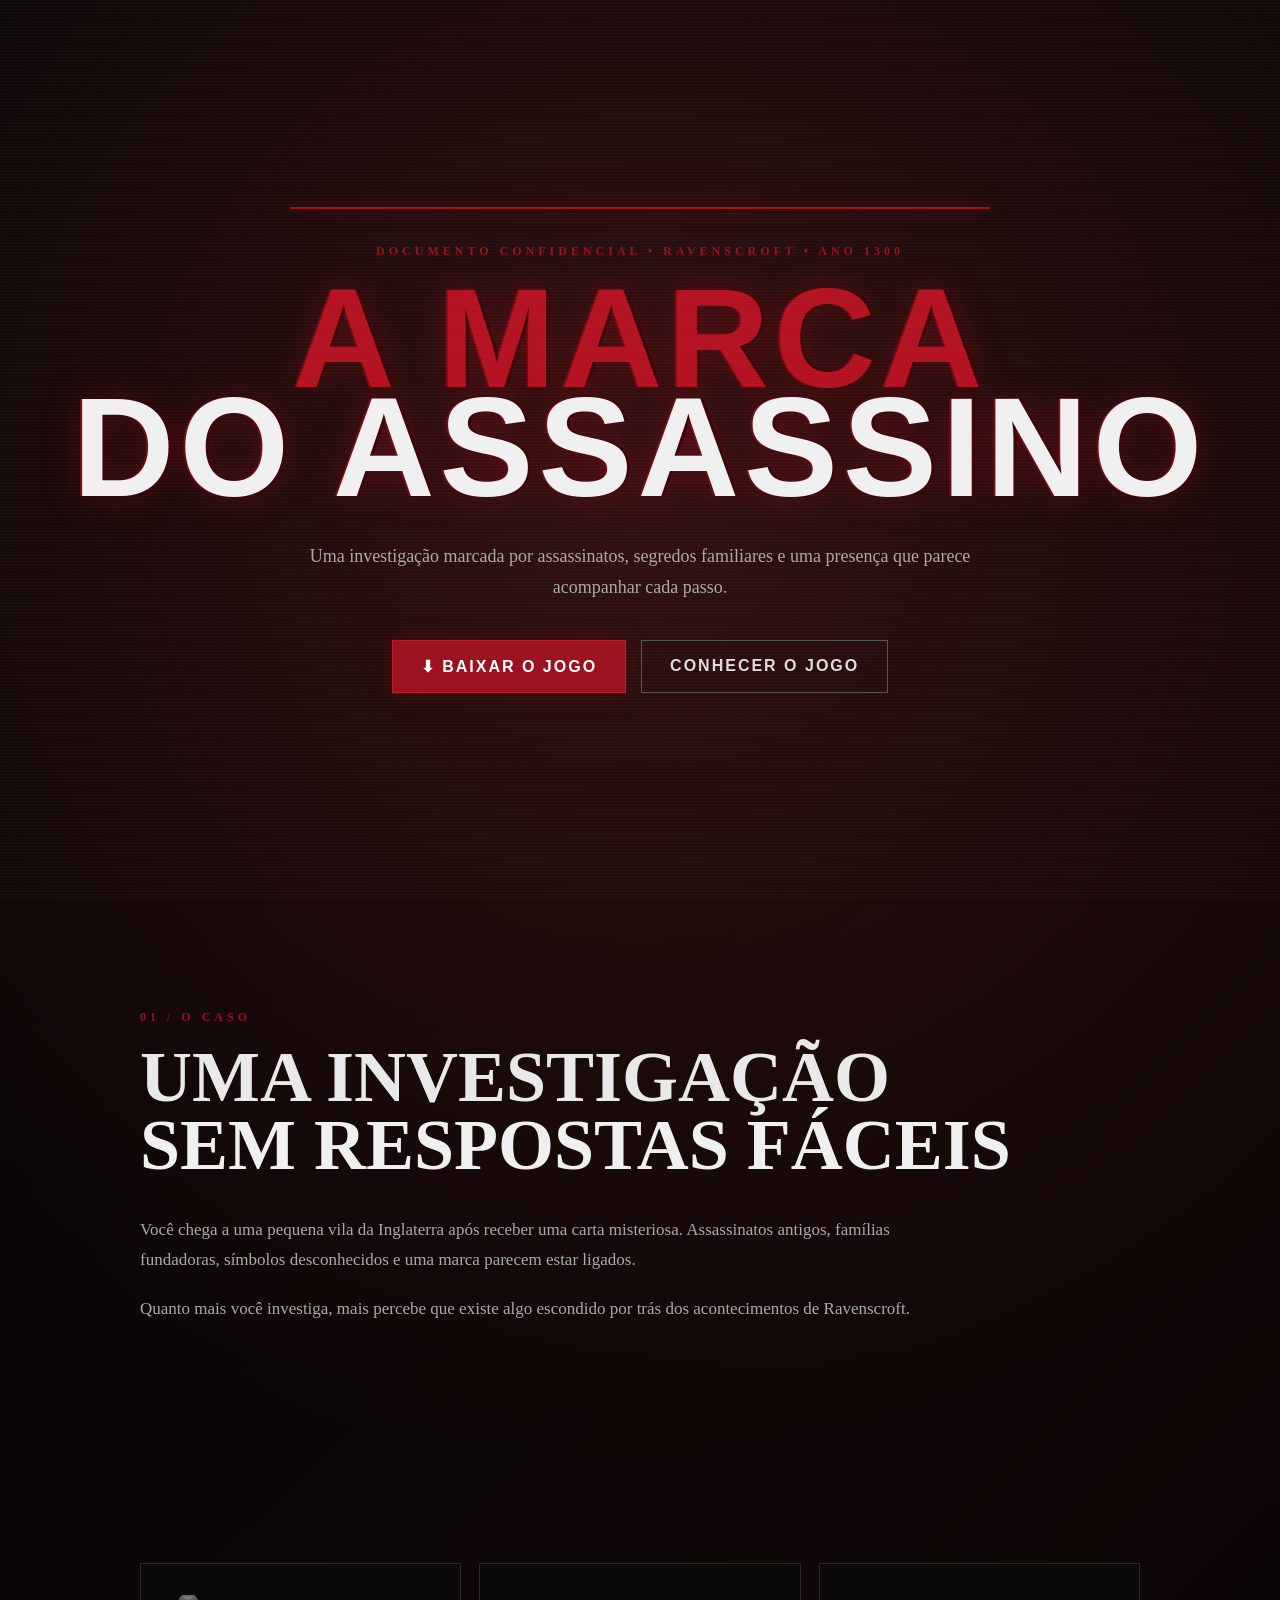
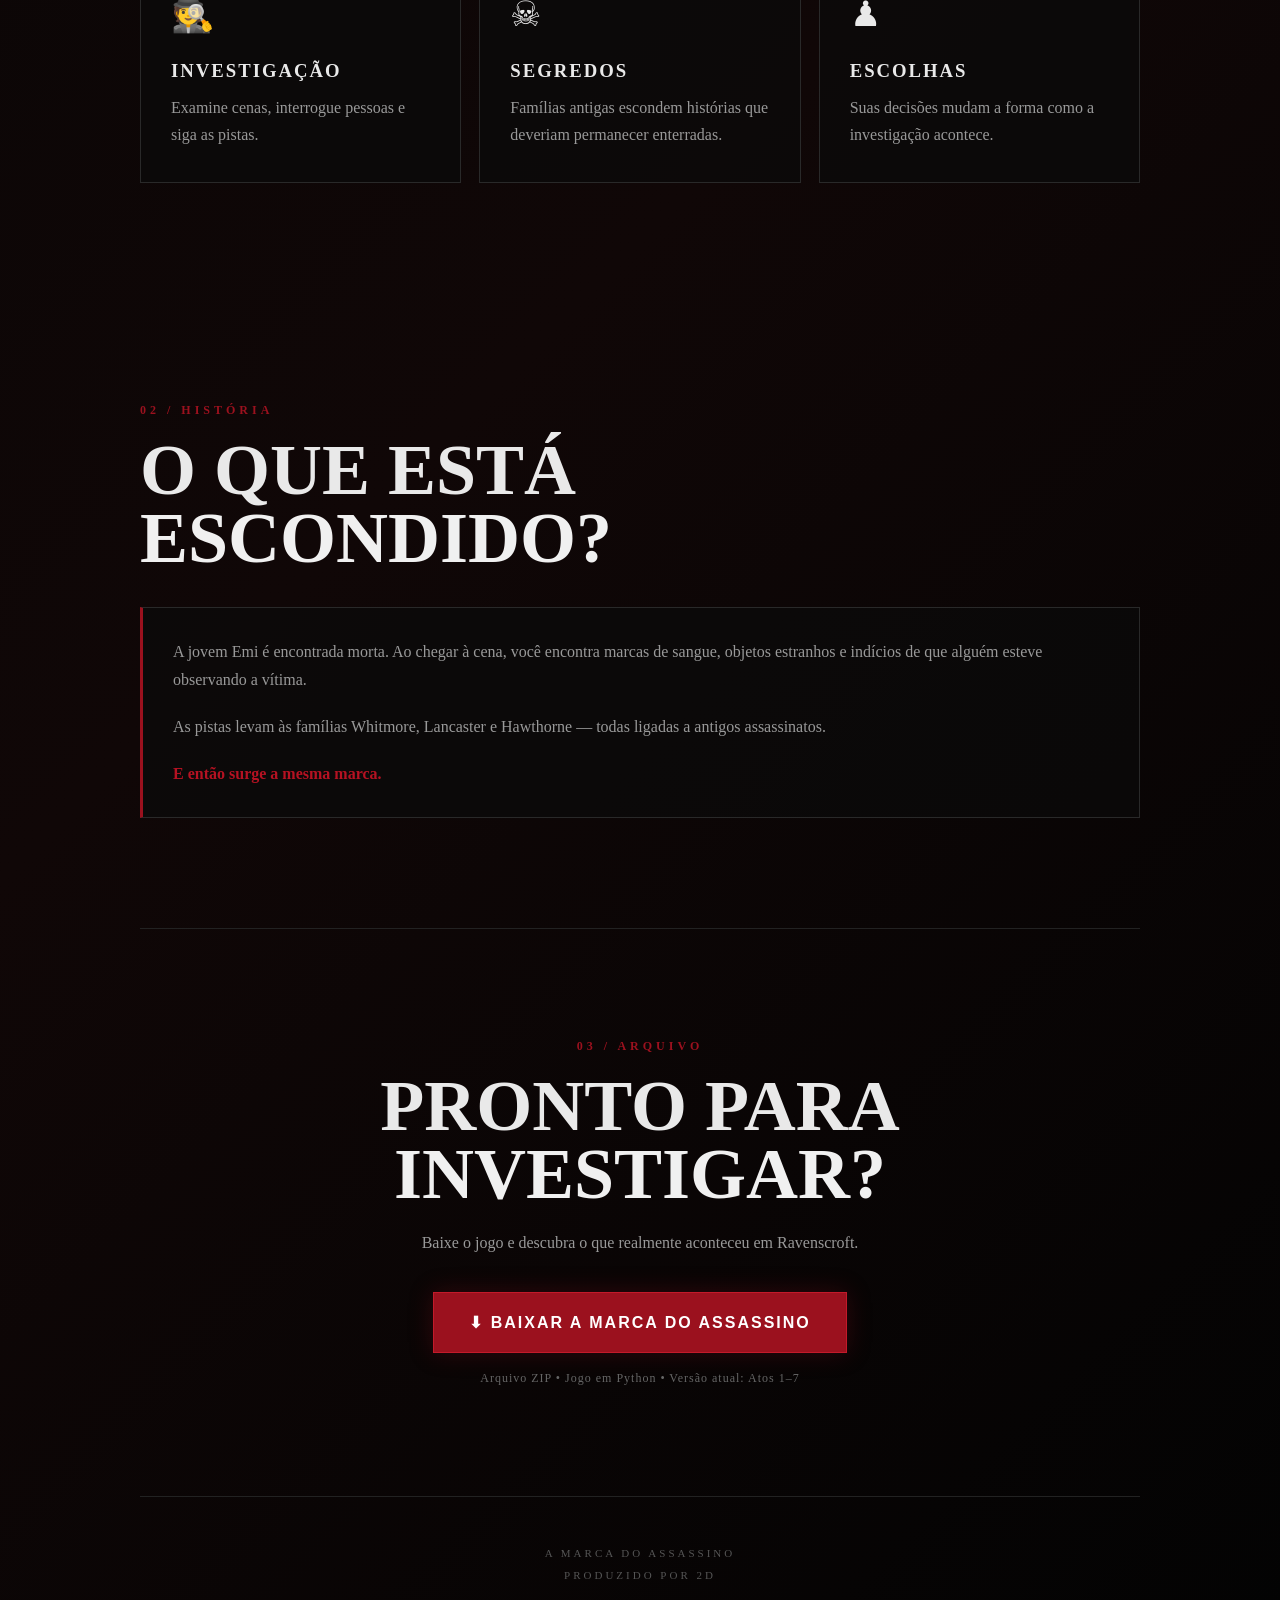
==== index.html @ 3c3ce3d5 "Add files via upload" ====
<!DOCTYPE html>
<html lang="pt-BR">
<head>
    <meta charset="UTF-8">
    <meta name="viewport" content="width=device-width, initial-scale=1.0">
    <title>A Marca do Assassino</title>
    <link rel="stylesheet" href="style.css">
</head>
<body>
    <div class="noise"></div>

    <header class="hero">
        <div class="blood-line"></div>

        <p class="classified">DOCUMENTO CONFIDENCIAL • RAVENSCROFT • ANO 1300</p>

        <h1>A MARCA<br><span>DO ASSASSINO</span></h1>

        <p class="subtitle">
            Uma investigação marcada por assassinatos, segredos familiares
            e uma presença que parece acompanhar cada passo.
        </p>

        <div class="buttons">
            <a class="btn primary" href="A_Marca_do_Assassino.zip" download>
                ⬇ BAIXAR O JOGO
            </a>
            <a class="btn secondary" href="#sobre">
                CONHECER O JOGO
            </a>
        </div>
    </header>

    <main>
        <section id="sobre" class="section">
            <p class="section-tag">01 / O CASO</p>
            <h2>UMA INVESTIGAÇÃO<br><span>SEM RESPOSTAS FÁCEIS</span></h2>
            <p>
                Você chega a uma pequena vila da Inglaterra após receber uma
                carta misteriosa. Assassinatos antigos, famílias fundadoras,
                símbolos desconhecidos e uma marca parecem estar ligados.
            </p>
            <p>
                Quanto mais você investiga, mais percebe que existe algo
                escondido por trás dos acontecimentos de Ravenscroft.
            </p>
        </section>

        <section class="section cards">
            <div class="card">
                <span>🕵</span>
                <h3>INVESTIGAÇÃO</h3>
                <p>Examine cenas, interrogue pessoas e siga as pistas.</p>
            </div>

            <div class="card">
                <span>☠</span>
                <h3>SEGREDOS</h3>
                <p>Famílias antigas escondem histórias que deveriam permanecer enterradas.</p>
            </div>

            <div class="card">
                <span>♟</span>
                <h3>ESCOLHAS</h3>
                <p>Suas decisões mudam a forma como a investigação acontece.</p>
            </div>
        </section>

        <section class="section">
            <p class="section-tag">02 / HISTÓRIA</p>
            <h2>O QUE ESTÁ<br><span>ESCONDIDO?</span></h2>

            <div class="story-box">
                <p>
                    A jovem Emi é encontrada morta. Ao chegar à cena,
                    você encontra marcas de sangue, objetos estranhos e
                    indícios de que alguém esteve observando a vítima.
                </p>
                <p>
                    As pistas levam às famílias Whitmore, Lancaster e
                    Hawthorne — todas ligadas a antigos assassinatos.
                </p>
                <p>
                    E então surge a mesma marca.
                </p>
            </div>
        </section>

        <section class="download">
            <p class="section-tag">03 / ARQUIVO</p>
            <h2>PRONTO PARA<br><span>INVESTIGAR?</span></h2>
            <p>Baixe o jogo e descubra o que realmente aconteceu em Ravenscroft.</p>

            <a class="btn primary big" href="A_Marca_do_Assassino.zip" download>
                ⬇ BAIXAR A MARCA DO ASSASSINO
            </a>

            <p class="small">Arquivo ZIP • Jogo em Python • Versão atual: Atos 1–7</p>
        </section>
    </main>

    <footer>
        <p>A MARCA DO ASSASSINO</p>
        <p>PRODUZIDO POR 2D</p>
    </footer>
</body>
</html>
---- style.css ----
* {
    box-sizing: border-box;
    margin: 0;
    padding: 0;
}

html {
    scroll-behavior: smooth;
}

body {
    min-height: 100vh;
    background:
        radial-gradient(circle at 50% 15%, #321010 0, transparent 35%),
        linear-gradient(135deg, #050505, #100707 55%, #030303);
    color: #e9e9e9;
    font-family: Georgia, "Times New Roman", serif;
    overflow-x: hidden;
}

body::before {
    content: "";
    position: fixed;
    inset: 0;
    pointer-events: none;
    opacity: .08;
    background-image:
        linear-gradient(rgba(255,255,255,.08) 1px, transparent 1px),
        linear-gradient(90deg, rgba(255,255,255,.08) 1px, transparent 1px);
    background-size: 4px 4px;
}

.noise {
    position: fixed;
    inset: 0;
    pointer-events: none;
    opacity: .05;
    z-index: 20;
    background: repeating-linear-gradient(
        0deg,
        transparent 0,
        transparent 2px,
        #fff 3px
    );
}

.hero {
    min-height: 100vh;
    display: flex;
    flex-direction: column;
    align-items: center;
    justify-content: center;
    text-align: center;
    padding: 60px 20px;
    position: relative;
}

.blood-line {
    width: min(700px, 90%);
    height: 2px;
    background: #9b111e;
    box-shadow: 0 0 20px #9b111e;
    margin-bottom: 35px;
}

.classified,
.section-tag {
    color: #9b111e;
    letter-spacing: 4px;
    font-size: 12px;
    font-weight: bold;
}

.hero h1 {
    margin-top: 25px;
    font-family: Impact, Haettenschweiler, "Arial Narrow Bold", sans-serif;
    font-size: clamp(58px, 11vw, 145px);
    line-height: .78;
    letter-spacing: 5px;
    color: #b51222;
    text-shadow:
        3px 0 #3c0508,
        -2px 0 #720b13,
        0 0 35px rgba(181,18,34,.35);
    animation: flicker 5s infinite;
}

.hero h1 span,
h2 span {
    color: #f0f0f0;
}

.subtitle {
    max-width: 720px;
    margin: 38px auto;
    color: #aaa;
    font-size: 18px;
    line-height: 1.7;
}

.buttons {
    display: flex;
    gap: 15px;
    flex-wrap: wrap;
    justify-content: center;
}

.btn {
    display: inline-block;
    padding: 16px 28px;
    text-decoration: none;
    font-family: Arial, sans-serif;
    font-weight: bold;
    letter-spacing: 2px;
    transition: .25s;
    cursor: pointer;
}

.primary {
    background: #9b111e;
    color: white;
    border: 1px solid #c31a2a;
    box-shadow: 0 0 25px rgba(155,17,30,.25);
}

.primary:hover {
    background: #c2182b;
    transform: translateY(-3px);
    box-shadow: 0 0 35px rgba(194,24,43,.5);
}

.secondary {
    border: 1px solid #555;
    color: #ddd;
}

.secondary:hover {
    border-color: #9b111e;
    color: white;
}

.section,
.download {
    width: min(1000px, 90%);
    margin: 0 auto;
    padding: 110px 0;
}

.section h2,
.download h2 {
    font-size: clamp(38px, 6vw, 72px);
    line-height: .95;
    margin: 18px 0 35px;
}

.section > p:not(.section-tag) {
    max-width: 800px;
    color: #aaa;
    line-height: 1.8;
    font-size: 17px;
    margin-bottom: 18px;
}

.cards {
    display: grid;
    grid-template-columns: repeat(3, 1fr);
    gap: 18px;
}

.card,
.story-box {
    border: 1px solid #292929;
    background: rgba(10, 10, 10, .7);
    padding: 30px;
}

.card {
    min-height: 220px;
    transition: .25s;
}

.card:hover {
    border-color: #9b111e;
    transform: translateY(-5px);
}

.card span {
    font-size: 35px;
}

.card h3 {
    margin: 25px 0 12px;
    letter-spacing: 2px;
}

.card p,
.story-box p {
    color: #999;
    line-height: 1.7;
}

.story-box {
    border-left: 3px solid #9b111e;
}

.story-box p {
    margin-bottom: 20px;
}

.story-box p:last-child {
    margin-bottom: 0;
    color: #b51222;
    font-weight: bold;
}

.download {
    text-align: center;
    border-top: 1px solid #222;
    border-bottom: 1px solid #222;
}

.download h2 {
    margin-bottom: 25px;
}

.download > p:not(.section-tag):not(.small) {
    color: #999;
    margin-bottom: 30px;
}

.big {
    margin-top: 10px;
    padding: 20px 35px;
}

.small {
    margin-top: 18px;
    color: #666;
    font-size: 12px;
    letter-spacing: 1px;
}

footer {
    padding: 45px 20px;
    text-align: center;
    color: #555;
    letter-spacing: 3px;
    font-size: 11px;
    line-height: 2;
}

@keyframes flicker {
    0%, 18%, 20%, 22%, 60%, 62%, 100% {
        opacity: 1;
    }
    19%, 21%, 61% {
        opacity: .75;
    }
}

@media (max-width: 700px) {
    .cards {
        grid-template-columns: 1fr;
    }

    .hero h1 {
        letter-spacing: 2px;
    }

    .subtitle {
        font-size: 16px;
    }

    .section,
    .download {
        padding: 75px 0;
    }
}
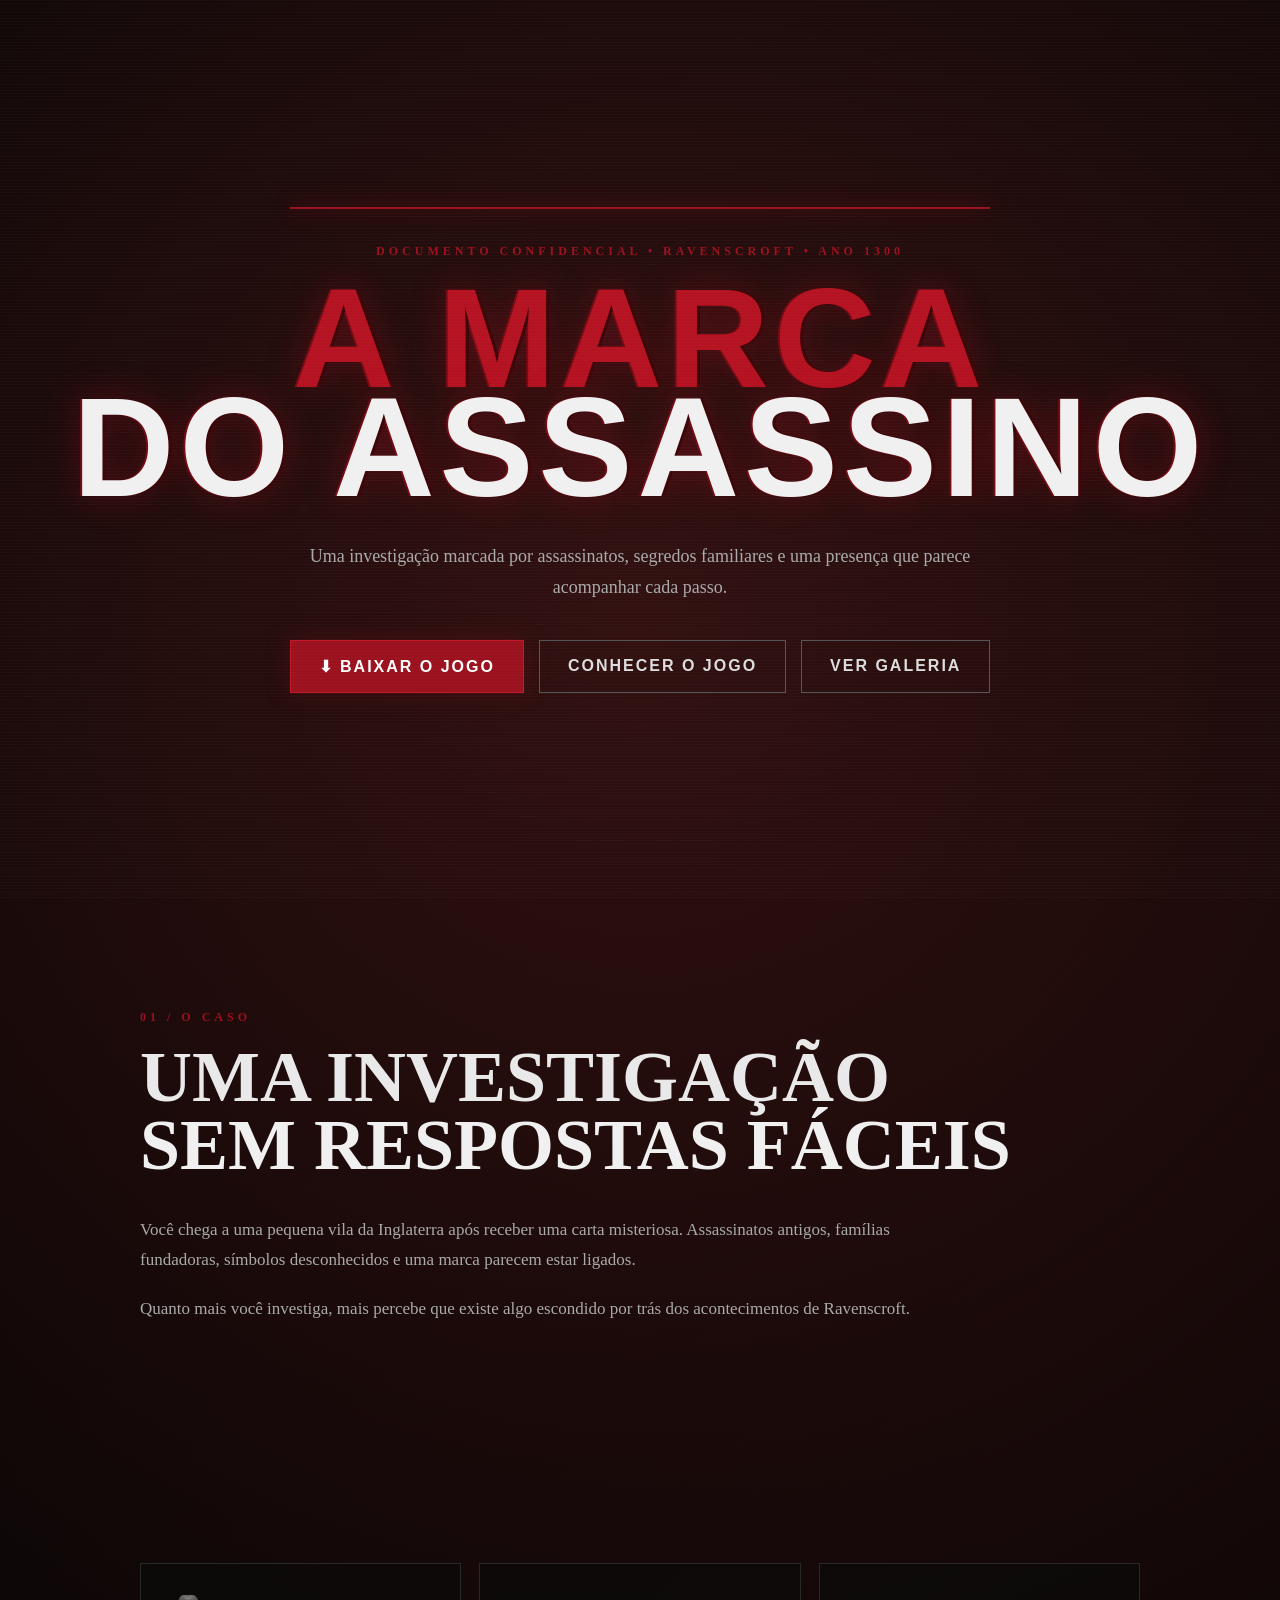
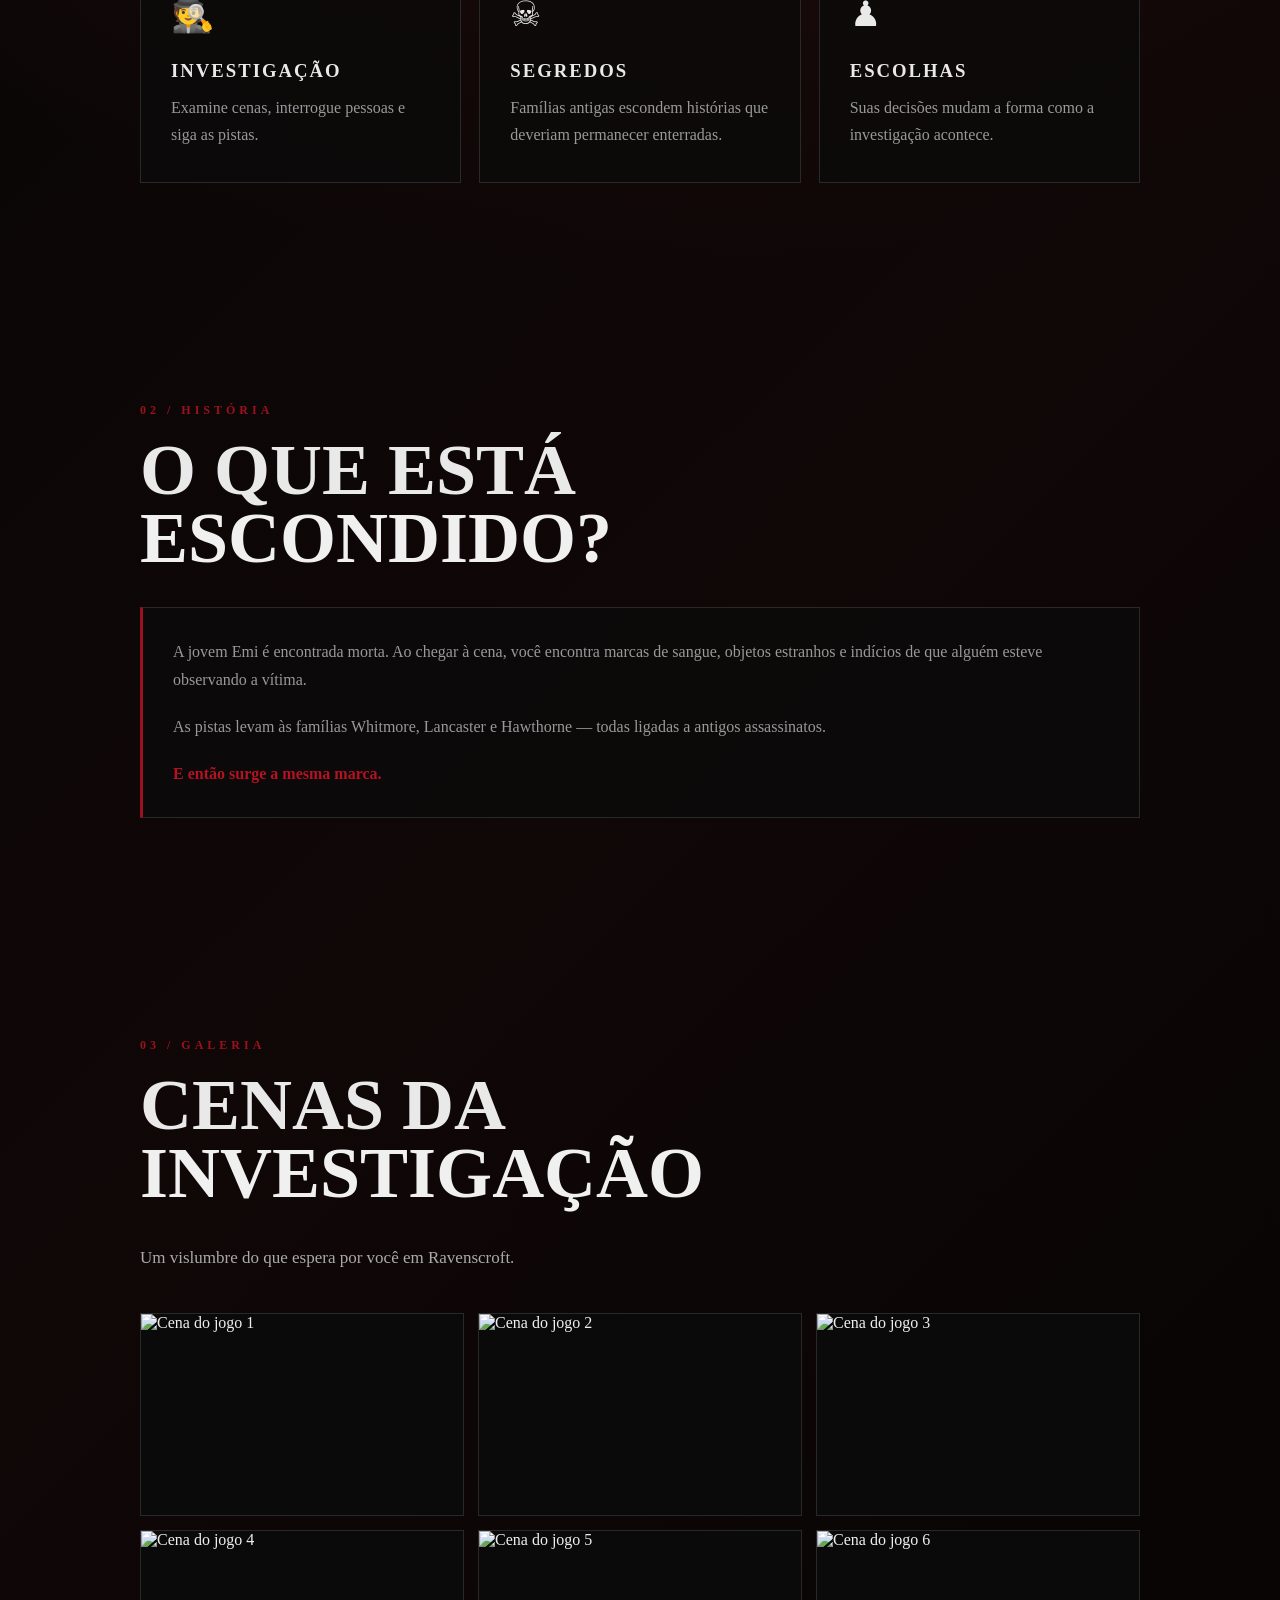
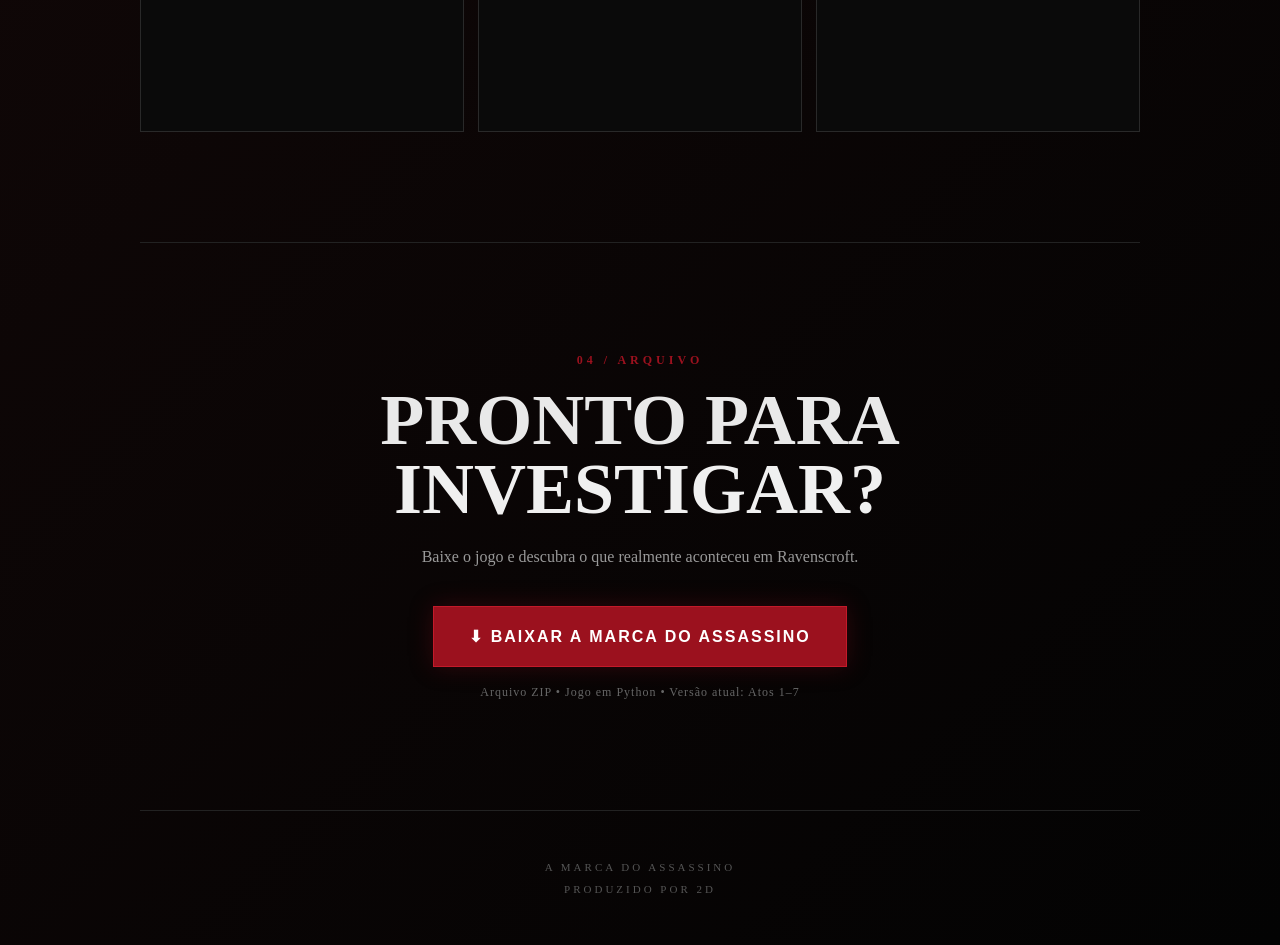
==== commit 5fdb082b: "Add files via upload" ====
--- a/index.html
+++ b/index.html
@@ -27,6 +27,9 @@
             </a>
             <a class="btn secondary" href="#sobre">
                 CONHECER O JOGO
+            </a>
+            <a class="btn secondary" href="#galeria">
+                VER GALERIA
             </a>
         </div>
     </header>
@@ -86,8 +89,35 @@
             </div>
         </section>
 
+        <section class="section gallery-section" id="galeria">
+            <p class="section-tag">03 / GALERIA</p>
+            <h2>CENAS DA<br><span>INVESTIGAÇÃO</span></h2>
+            <p>Um vislumbre do que espera por você em Ravenscroft.</p>
+
+            <div class="gallery-grid">
+                <div class="gallery-item" data-full="img/screenshot1.jpg">
+                    <img src="img/screenshot1.jpg" alt="Cena do jogo 1" loading="lazy">
+                </div>
+                <div class="gallery-item" data-full="img/screenshot2.jpg">
+                    <img src="img/screenshot2.jpg" alt="Cena do jogo 2" loading="lazy">
+                </div>
+                <div class="gallery-item" data-full="img/screenshot3.jpg">
+                    <img src="img/screenshot3.jpg" alt="Cena do jogo 3" loading="lazy">
+                </div>
+                <div class="gallery-item" data-full="img/screenshot4.jpg">
+                    <img src="img/screenshot4.jpg" alt="Cena do jogo 4" loading="lazy">
+                </div>
+                <div class="gallery-item" data-full="img/screenshot5.jpg">
+                    <img src="img/screenshot5.jpg" alt="Cena do jogo 5" loading="lazy">
+                </div>
+                <div class="gallery-item" data-full="img/screenshot6.jpg">
+                    <img src="img/screenshot6.jpg" alt="Cena do jogo 6" loading="lazy">
+                </div>
+            </div>
+        </section>
+
         <section class="download">
-            <p class="section-tag">03 / ARQUIVO</p>
+            <p class="section-tag">04 / ARQUIVO</p>
             <h2>PRONTO PARA<br><span>INVESTIGAR?</span></h2>
             <p>Baixe o jogo e descubra o que realmente aconteceu em Ravenscroft.</p>
 
@@ -103,5 +133,38 @@
         <p>A MARCA DO ASSASSINO</p>
         <p>PRODUZIDO POR 2D</p>
     </footer>
+
+    <div class="lightbox" id="lightbox">
+        <button class="lightbox-close" id="lightboxClose">✕</button>
+        <img src="" alt="Imagem ampliada" id="lightboxImg">
+    </div>
+
+    <script>
+        const galleryItems = document.querySelectorAll('.gallery-item');
+        const lightbox = document.getElementById('lightbox');
+        const lightboxImg = document.getElementById('lightboxImg');
+        const lightboxClose = document.getElementById('lightboxClose');
+
+        galleryItems.forEach(item => {
+            item.addEventListener('click', () => {
+                const full = item.getAttribute('data-full');
+                lightboxImg.src = full;
+                lightbox.classList.add('active');
+            });
+        });
+
+        function closeLightbox() {
+            lightbox.classList.remove('active');
+            lightboxImg.src = '';
+        }
+
+        lightboxClose.addEventListener('click', closeLightbox);
+        lightbox.addEventListener('click', (e) => {
+            if (e.target === lightbox) closeLightbox();
+        });
+        document.addEventListener('keydown', (e) => {
+            if (e.key === 'Escape') closeLightbox();
+        });
+    </script>
 </body>
 </html>
--- a/style.css
+++ b/style.css
@@ -213,6 +213,105 @@
     font-weight: bold;
 }
 
+.gallery-section > p:not(.section-tag) {
+    margin-bottom: 40px;
+}
+
+.gallery-grid {
+    display: grid;
+    grid-template-columns: repeat(3, 1fr);
+    gap: 14px;
+}
+
+.gallery-item {
+    position: relative;
+    aspect-ratio: 16 / 10;
+    overflow: hidden;
+    border: 1px solid #292929;
+    background: #0a0a0a;
+    cursor: pointer;
+}
+
+.gallery-item::after {
+    content: "🔍";
+    position: absolute;
+    inset: 0;
+    display: flex;
+    align-items: center;
+    justify-content: center;
+    font-size: 26px;
+    background: rgba(0,0,0,.55);
+    opacity: 0;
+    transition: .25s;
+}
+
+.gallery-item:hover::after {
+    opacity: 1;
+}
+
+.gallery-item:hover {
+    border-color: #9b111e;
+}
+
+.gallery-item img {
+    width: 100%;
+    height: 100%;
+    object-fit: cover;
+    display: block;
+    filter: grayscale(25%) contrast(1.05);
+    transition: transform .4s, filter .4s;
+}
+
+.gallery-item:hover img {
+    transform: scale(1.08);
+    filter: grayscale(0%) contrast(1.1);
+}
+
+.lightbox {
+    position: fixed;
+    inset: 0;
+    background: rgba(3,3,3,.94);
+    display: flex;
+    align-items: center;
+    justify-content: center;
+    z-index: 100;
+    opacity: 0;
+    pointer-events: none;
+    transition: opacity .25s;
+    padding: 40px;
+}
+
+.lightbox.active {
+    opacity: 1;
+    pointer-events: auto;
+}
+
+.lightbox img {
+    max-width: 100%;
+    max-height: 100%;
+    border: 1px solid #9b111e;
+    box-shadow: 0 0 50px rgba(155,17,30,.35);
+}
+
+.lightbox-close {
+    position: fixed;
+    top: 25px;
+    right: 30px;
+    background: none;
+    border: 1px solid #555;
+    color: #ddd;
+    font-size: 18px;
+    width: 42px;
+    height: 42px;
+    cursor: pointer;
+    transition: .25s;
+}
+
+.lightbox-close:hover {
+    border-color: #9b111e;
+    color: white;
+}
+
 .download {
     text-align: center;
     border-top: 1px solid #222;
@@ -263,6 +362,10 @@
         grid-template-columns: 1fr;
     }
 
+    .gallery-grid {
+        grid-template-columns: repeat(2, 1fr);
+    }
+
     .hero h1 {
         letter-spacing: 2px;
     }
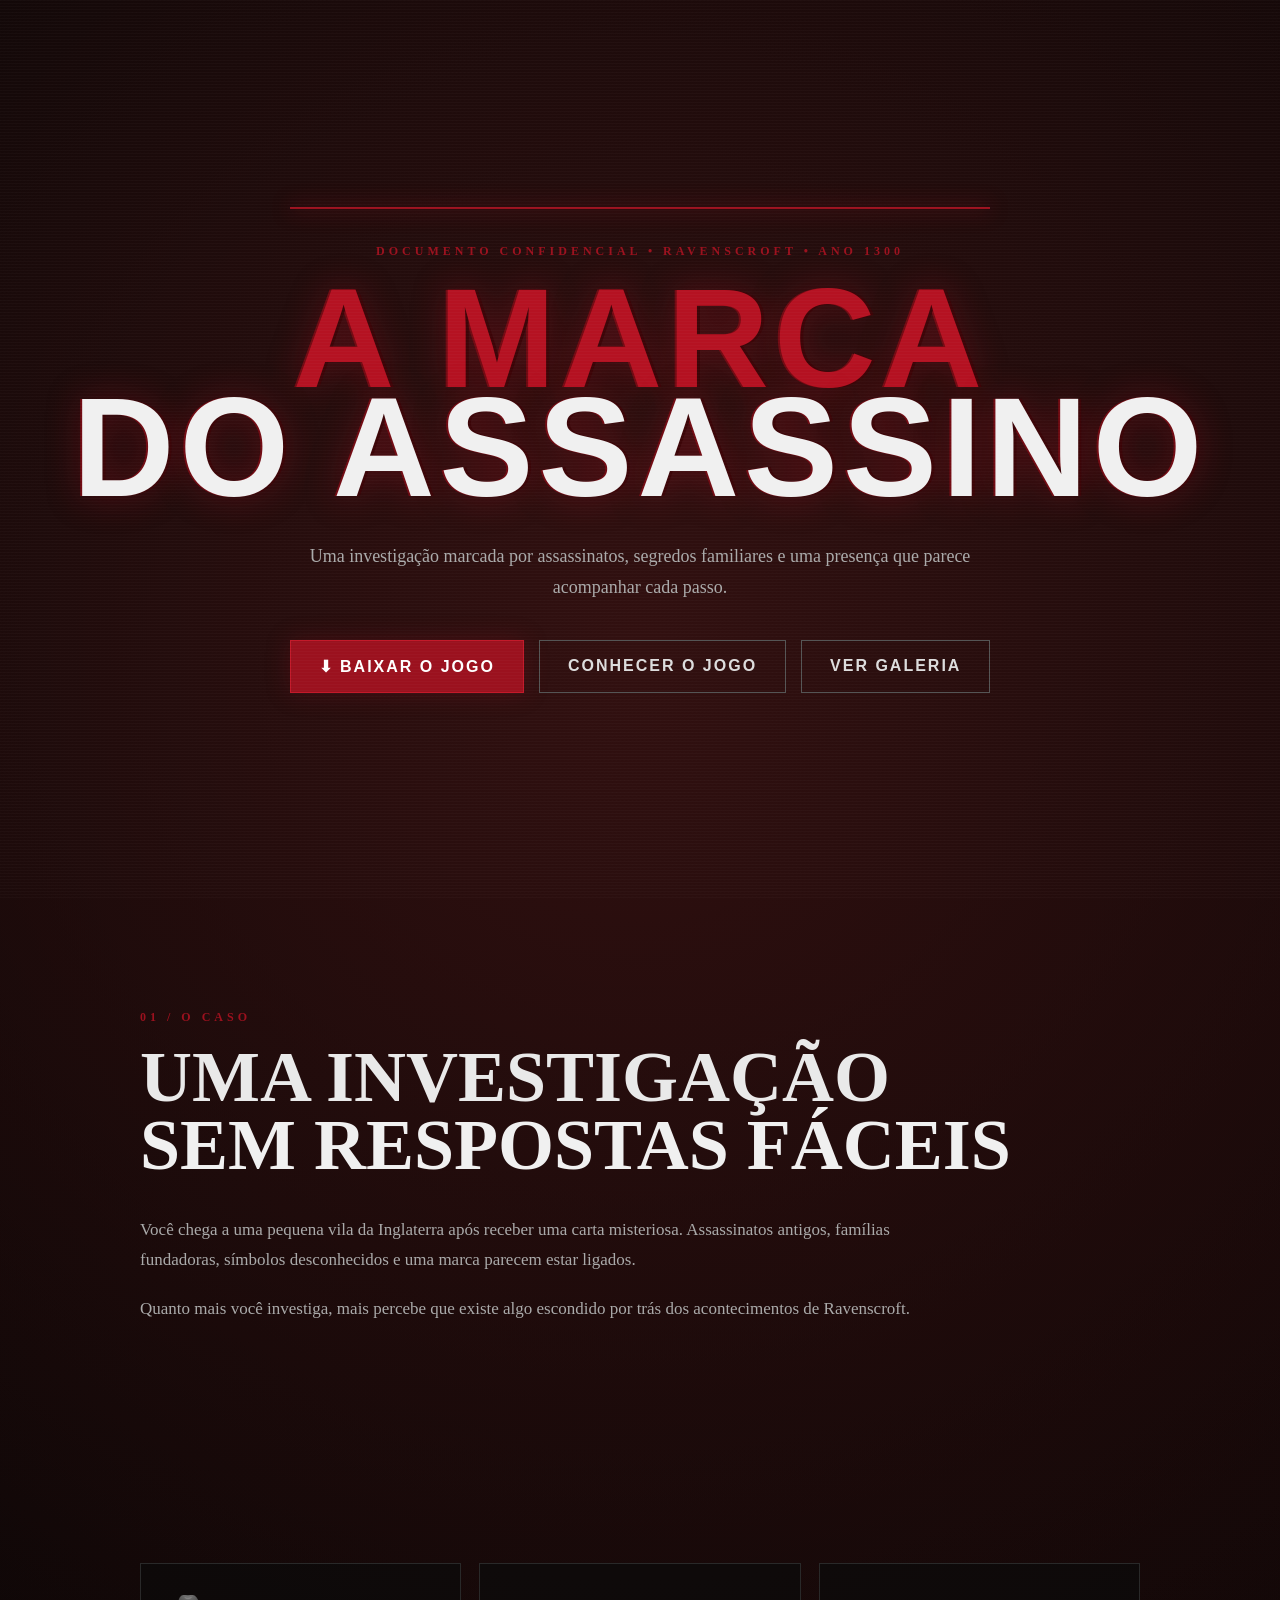
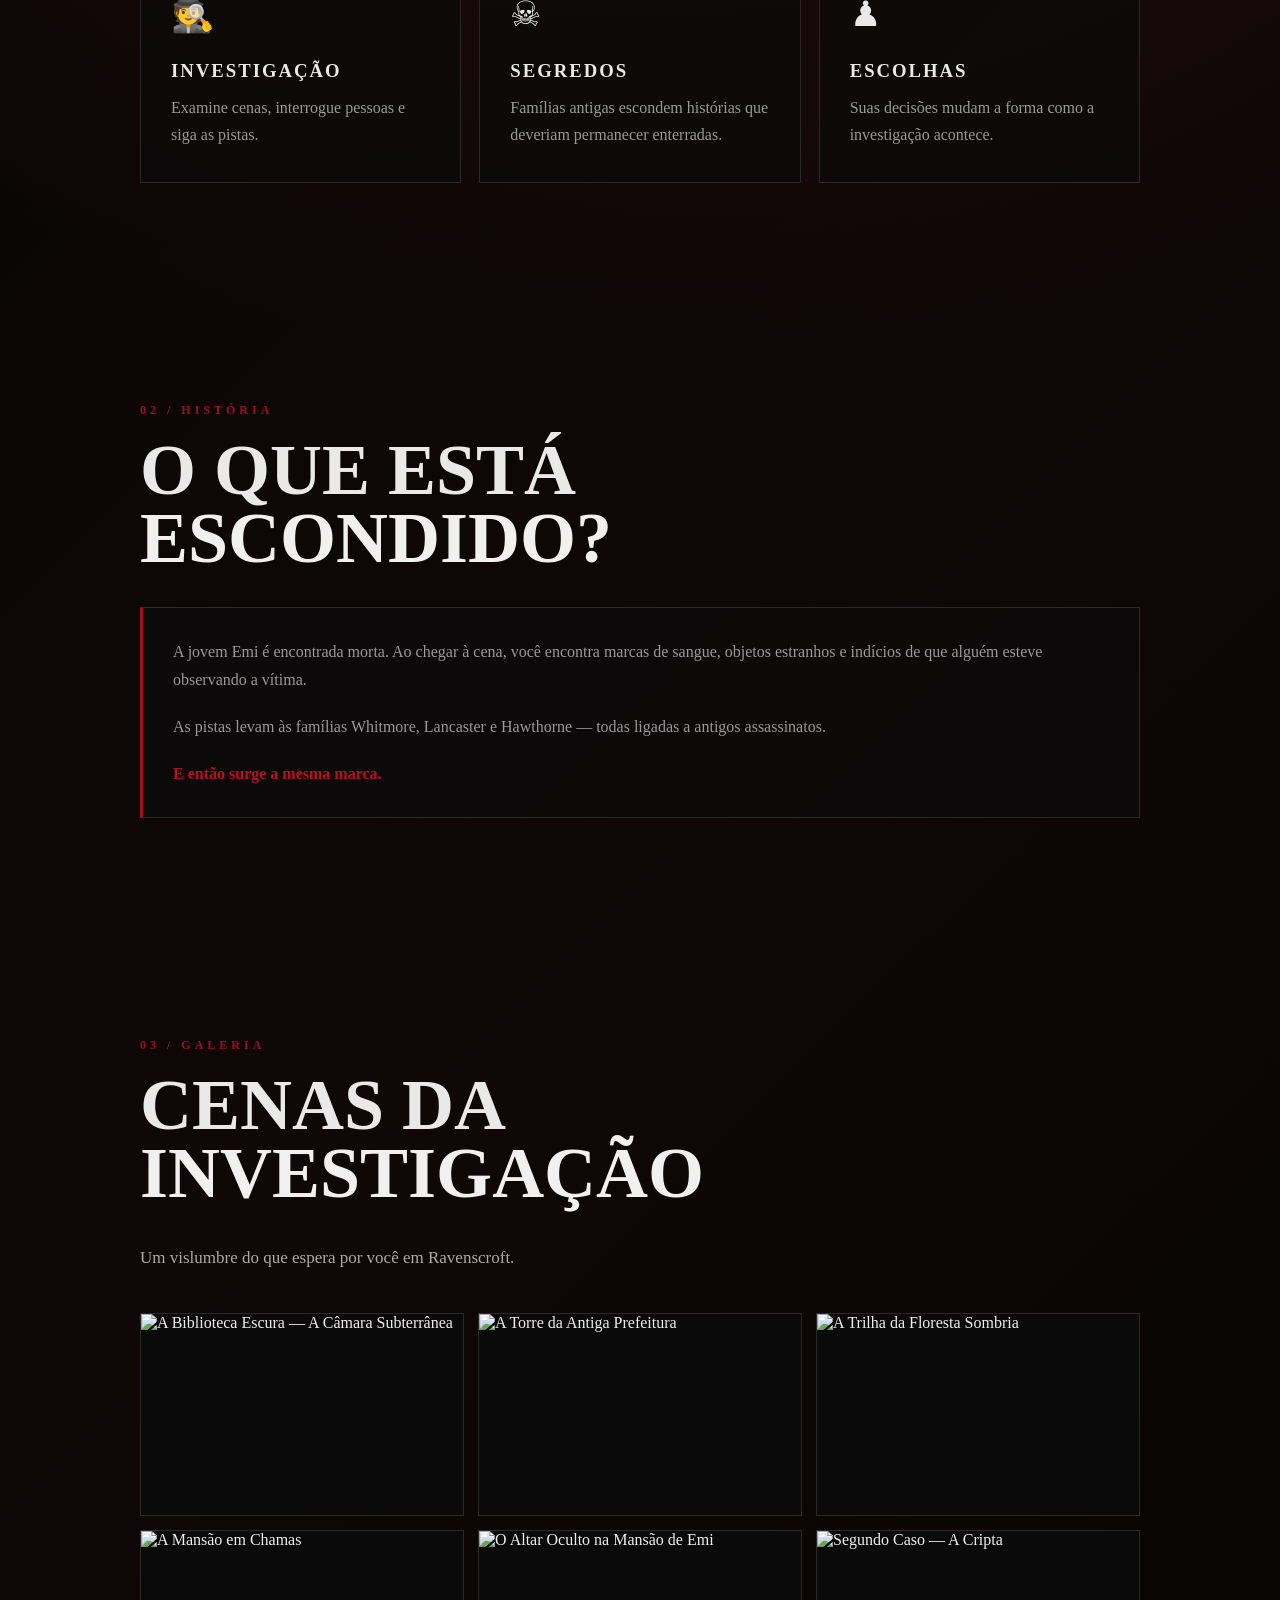
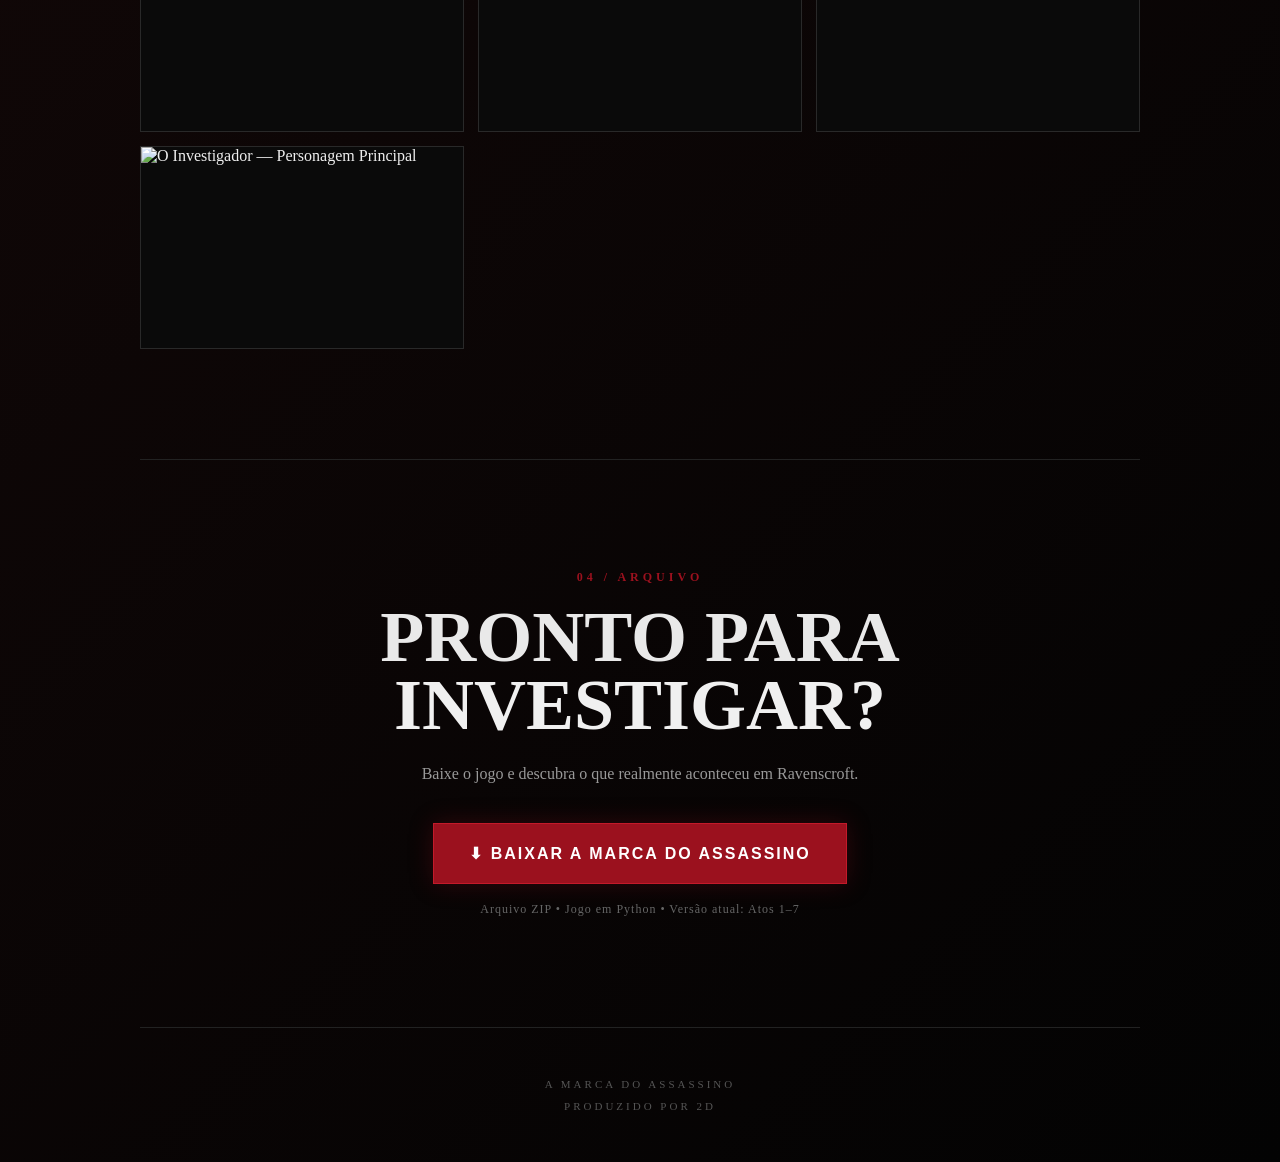
==== commit 6a24357b: "Add files via upload" ====
--- a/index.html
+++ b/index.html
@@ -95,23 +95,33 @@
             <p>Um vislumbre do que espera por você em Ravenscroft.</p>
 
             <div class="gallery-grid">
-                <div class="gallery-item" data-full="img/screenshot1.jpg">
-                    <img src="img/screenshot1.jpg" alt="Cena do jogo 1" loading="lazy">
+                <div class="gallery-item" data-full="img/biblioteca-escura.jpg" data-caption="A Biblioteca Escura — A Câmara Subterrânea">
+                    <img src="img/biblioteca-escura.jpg" alt="A Biblioteca Escura — A Câmara Subterrânea" loading="lazy">
+                    <p class="gallery-caption">A Biblioteca Escura</p>
                 </div>
-                <div class="gallery-item" data-full="img/screenshot2.jpg">
-                    <img src="img/screenshot2.jpg" alt="Cena do jogo 2" loading="lazy">
+                <div class="gallery-item" data-full="img/torre-prefeitura.jpg" data-caption="A Torre da Antiga Prefeitura — Atos 3 e 4">
+                    <img src="img/torre-prefeitura.jpg" alt="A Torre da Antiga Prefeitura" loading="lazy">
+                    <p class="gallery-caption">A Torre da Antiga Prefeitura</p>
                 </div>
-                <div class="gallery-item" data-full="img/screenshot3.jpg">
-                    <img src="img/screenshot3.jpg" alt="Cena do jogo 3" loading="lazy">
+                <div class="gallery-item" data-full="img/trilha-floresta.jpg" data-caption="A Trilha da Floresta Sombria">
+                    <img src="img/trilha-floresta.jpg" alt="A Trilha da Floresta Sombria" loading="lazy">
+                    <p class="gallery-caption">A Trilha da Floresta Sombria</p>
                 </div>
-                <div class="gallery-item" data-full="img/screenshot4.jpg">
-                    <img src="img/screenshot4.jpg" alt="Cena do jogo 4" loading="lazy">
+                <div class="gallery-item" data-full="img/mansao-em-chamas.jpg" data-caption="A Mansão em Chamas">
+                    <img src="img/mansao-em-chamas.jpg" alt="A Mansão em Chamas" loading="lazy">
+                    <p class="gallery-caption">A Mansão em Chamas</p>
                 </div>
-                <div class="gallery-item" data-full="img/screenshot5.jpg">
-                    <img src="img/screenshot5.jpg" alt="Cena do jogo 5" loading="lazy">
+                <div class="gallery-item" data-full="img/altar-oculto.jpg" data-caption="O Altar Oculto na Mansão de Emi">
+                    <img src="img/altar-oculto.jpg" alt="O Altar Oculto na Mansão de Emi" loading="lazy">
+                    <p class="gallery-caption">O Altar Oculto na Mansão de Emi</p>
                 </div>
-                <div class="gallery-item" data-full="img/screenshot6.jpg">
-                    <img src="img/screenshot6.jpg" alt="Cena do jogo 6" loading="lazy">
+                <div class="gallery-item" data-full="img/cripta.jpg" data-caption="Segundo Caso — A Cripta">
+                    <img src="img/cripta.jpg" alt="Segundo Caso — A Cripta" loading="lazy">
+                    <p class="gallery-caption">Segundo Caso — A Cripta</p>
+                </div>
+                <div class="gallery-item" data-full="img/personagem-principal.png" data-caption="O Investigador">
+                    <img src="img/personagem-principal.png" alt="O Investigador — Personagem Principal" loading="lazy">
+                    <p class="gallery-caption">O Investigador</p>
                 </div>
             </div>
         </section>
@@ -136,19 +146,25 @@
 
     <div class="lightbox" id="lightbox">
         <button class="lightbox-close" id="lightboxClose">✕</button>
-        <img src="" alt="Imagem ampliada" id="lightboxImg">
+        <div class="lightbox-content">
+            <img src="" alt="Imagem ampliada" id="lightboxImg">
+            <p class="lightbox-caption" id="lightboxCaption"></p>
+        </div>
     </div>
 
     <script>
         const galleryItems = document.querySelectorAll('.gallery-item');
         const lightbox = document.getElementById('lightbox');
         const lightboxImg = document.getElementById('lightboxImg');
+        const lightboxCaption = document.getElementById('lightboxCaption');
         const lightboxClose = document.getElementById('lightboxClose');
 
         galleryItems.forEach(item => {
             item.addEventListener('click', () => {
                 const full = item.getAttribute('data-full');
+                const caption = item.getAttribute('data-caption') || '';
                 lightboxImg.src = full;
+                lightboxCaption.textContent = caption;
                 lightbox.classList.add('active');
             });
         });
--- a/style.css
+++ b/style.css
@@ -267,6 +267,29 @@
     filter: grayscale(0%) contrast(1.1);
 }
 
+.gallery-caption {
+    position: absolute;
+    left: 0;
+    right: 0;
+    bottom: 0;
+    margin: 0;
+    padding: 14px 16px 12px;
+    font-family: Arial, sans-serif;
+    font-size: 12px;
+    letter-spacing: 1px;
+    color: #eee;
+    text-transform: uppercase;
+    background: linear-gradient(to top, rgba(0,0,0,.85), transparent);
+    transform: translateY(6px);
+    opacity: 0;
+    transition: .25s;
+}
+
+.gallery-item:hover .gallery-caption {
+    transform: translateY(0);
+    opacity: 1;
+}
+
 .lightbox {
     position: fixed;
     inset: 0;
@@ -286,11 +309,30 @@
     pointer-events: auto;
 }
 
-.lightbox img {
+.lightbox-content {
+    display: flex;
+    flex-direction: column;
+    align-items: center;
     max-width: 100%;
     max-height: 100%;
+}
+
+.lightbox-content img {
+    max-width: 100%;
+    max-height: 80vh;
     border: 1px solid #9b111e;
     box-shadow: 0 0 50px rgba(155,17,30,.35);
+    display: block;
+}
+
+.lightbox-caption {
+    margin-top: 16px;
+    font-family: Arial, sans-serif;
+    font-size: 13px;
+    letter-spacing: 2px;
+    text-transform: uppercase;
+    color: #b51222;
+    text-align: center;
 }
 
 .lightbox-close {
